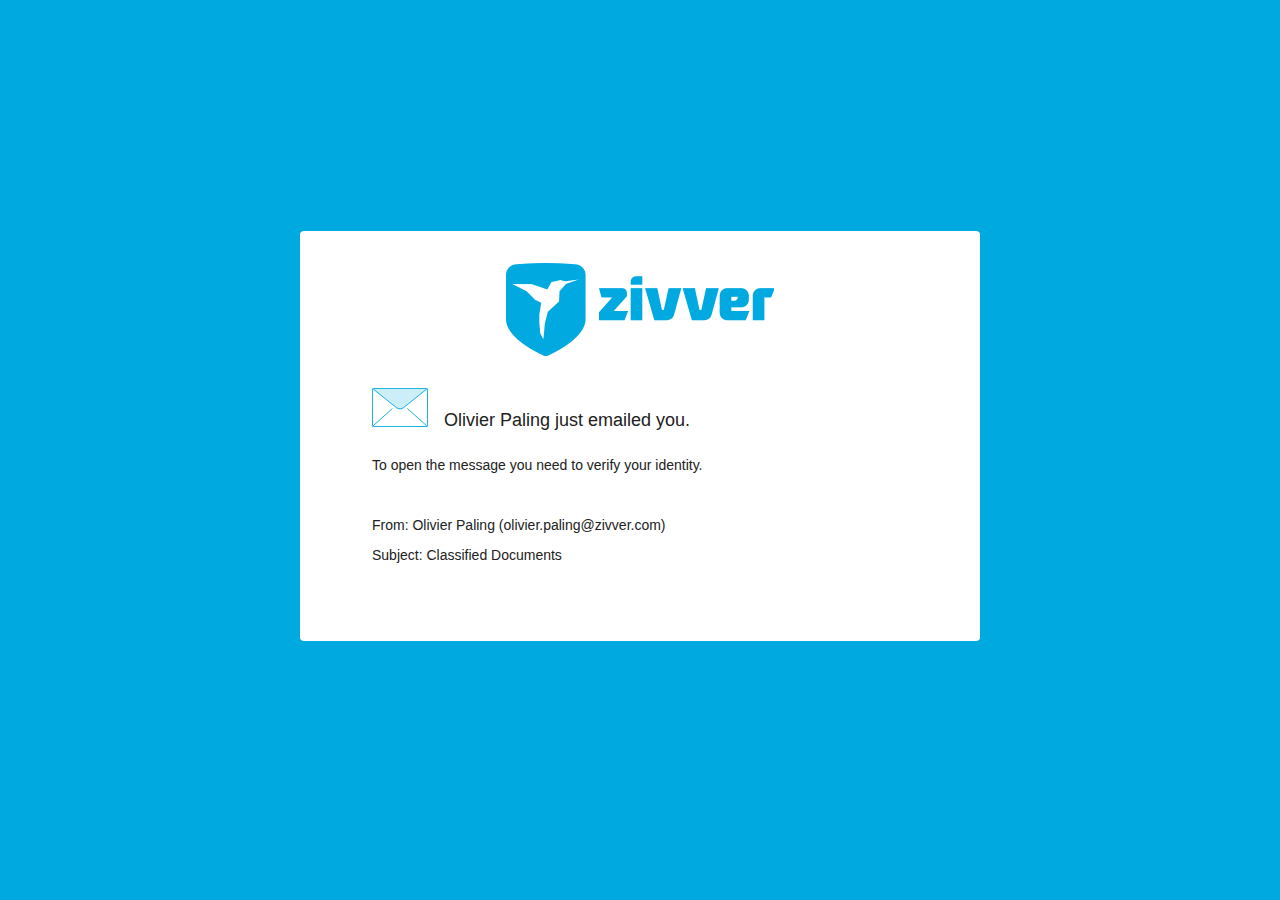
==== passbase/index.html @ 5d9147b6 "ddfdf:wq i:wq :wq" ====
<!DOCTYPE html>
<!-- saved from url=(0014)about:internet -->
<html lang="en" ng-csp=""><head><meta http-equiv="Content-Type" content="text/html; charset=UTF-8"><title>ZIVVER</title>





		<link rel="manifest" href="https"><link rel="apple-touch-icon" sizes="180x180" href="https://app.zivver.com/assets/img/apple-touch-icon-precomposed.0e091e.png"><link rel="icon" type="image/png" href="https://app.zivver.com/assets/img/favicon-32x32.f2a04a.png" sizes="32x32"><link rel="icon" type="image/png" href="https://app.zivver.com/assets/img/favicon-16x16.579eed.png" sizes="16x16"><link rel="mask-icon" href="https://app.zivver.com/assets/img/safari-pinned-tab.bb631b.svg" color="#00A9E0"><link rel="shortcut icon" href="https://app.zivver.com/assets/img/favicon.8b8234.ico"><link rel="alternate" href="android-app://com.zivver.app/https/app.zivver.com"><link href="./ZIVVER_files/chunk.4.0d0c0b.css" rel="stylesheet">

</head>


		<body state="landing-open" class="landing auth theme-custom"><a id="top"></a><!---->


			<div ui-view="" class="main-view"><div class="auth landing open" translate-cloak="" translate-namespace="LANDING.OPEN"> <main class="new-challenge"> <!----> <!----><div ng-if="$ctrl.screen === &#39;challenge&#39;" class="" style=""> <img ng-src="https://img.zivver.com/Y9k85lMIwmt6vk6fEJUj-jBF_Ho=/prod-zivver-assets/branding_logo/8b/f6/8bf60236-ca55-47ba-aa43-77ddd9c8fdc9" alt="logo" class="logo" src="./ZIVVER_files/8bf60236-ca55-47ba-aa43-77ddd9c8fdc9"> <!----> <conversation-challenge conversation="$ctrl.conversation" share="$ctrl.share" sender="$ctrl.sender" profile="$ctrl.profile" expired="$ctrl.expired" notified="$ctrl.hideTitle"><form name="$ctrl.form" novalidate="" ng-submit="$ctrl.validateChallenge()" autocomplete="off" translate-namespace="conversation-challenge" class="ng-pristine ng-invalid ng-invalid-required ng-valid-pattern"> <!----><div class="challenge" ng-if="$ctrl.error === false &amp;&amp; $ctrl.share.isEmailAccessRight()"> <div class="email"> <img src="./ZIVVER_files/open_email.18ef08.svg"> <span translate="">Olivier Paling just emailed you.</span>

		</div><br>

		<p>To open the message you need to verify your identity.</p>

			<br><p> From: <span class="subject-text">Olivier Paling (olivier.paling@zivver.com)	</span></p> <p translate="" translate-value-subject="workflow please">Subject: <span class="subject-text">Classified Documents</span></p>

<BR><BR>



	<div id="passbase-button"></div>
	<script type="text/javascript">
		Passbase.renderButton(document.getElementById("passbase-button"), (err, passport) => {
				}, "2b4a808edde6a6bf4f72b2faa52fcbf87b612a46dc49b91a69d5c7a86d325608",
				{"additionalAttributes": {"customer_user_id": "1234567"}});
	</script>


	<!-- Place this before the </body> tag -->
	<script type="text/javascript" src="https://app.passbase.com/button.js"></script>
	<!-- Place the code below where you want your button to appear -->


</body>

</html>
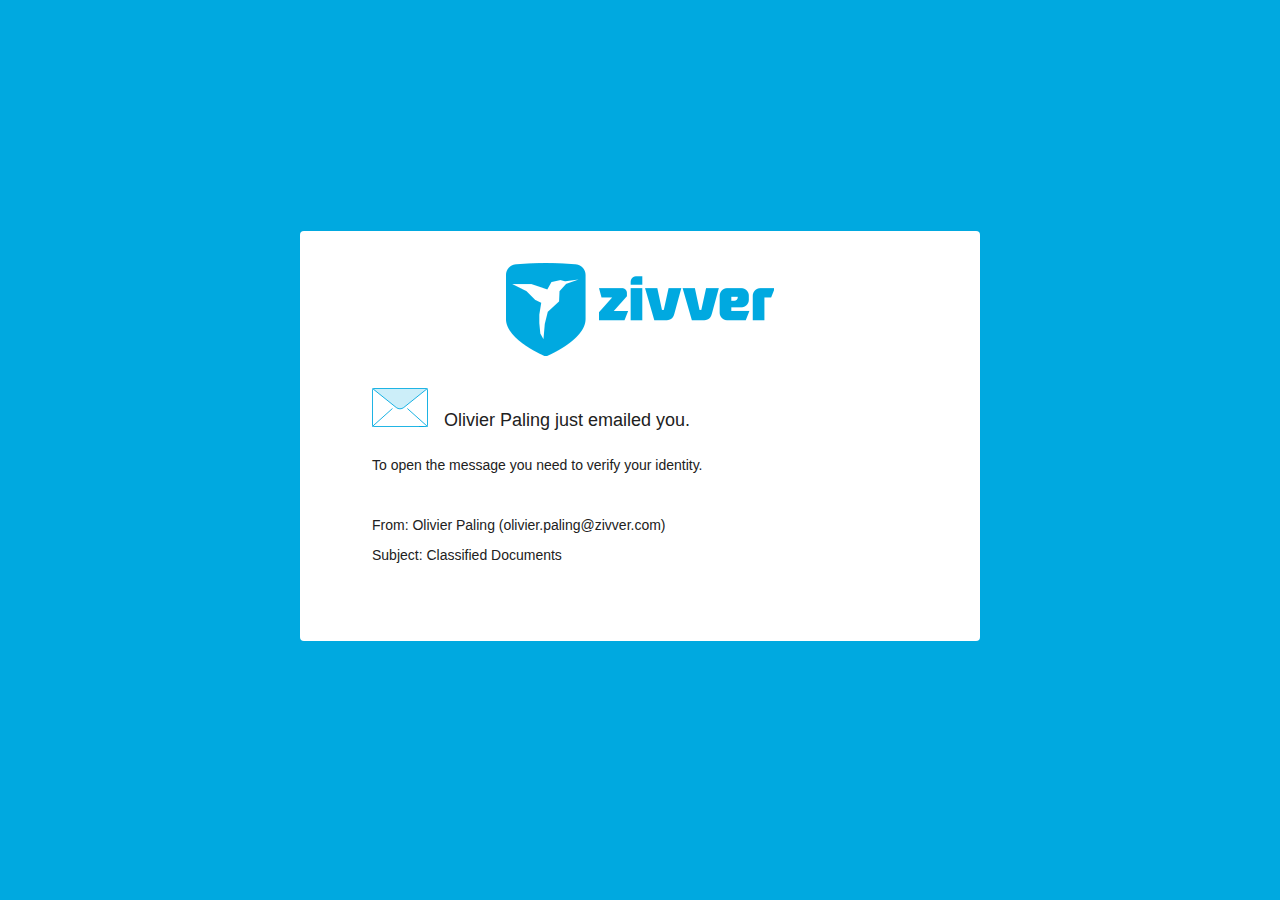
==== commit eca5047d: "fix passbase js + api key handling" ====
--- a/passbase/index.html
+++ b/passbase/index.html
@@ -1,44 +1,35 @@
 <!DOCTYPE html>
-<!-- saved from url=(0014)about:internet -->
-<html lang="en" ng-csp=""><head><meta http-equiv="Content-Type" content="text/html; charset=UTF-8"><title>ZIVVER</title>
+<html>
+
+<title>ZIVVER</title>
+
+<link rel="manifest" href="https"><link rel="apple-touch-icon" sizes="180x180" href="https://app.zivver.com/assets/img/apple-touch-icon-precomposed.0e091e.png"><link rel="icon" type="image/png" href="https://app.zivver.com/assets/img/favicon-32x32.f2a04a.png" sizes="32x32"><link rel="icon" type="image/png" href="https://app.zivver.com/assets/img/favicon-16x16.579eed.png" sizes="16x16"><link rel="mask-icon" href="https://app.zivver.com/assets/img/safari-pinned-tab.bb631b.svg" color="#00A9E0"><link rel="shortcut icon" href="https://app.zivver.com/assets/img/favicon.8b8234.ico"><link rel="alternate" href="android-app://com.zivver.app/https/app.zivver.com"><link href="./ZIVVER_files/chunk.4.0d0c0b.css" rel="stylesheet">
 
 
 
+<body state="landing-open" class="landing auth theme-custom"><a id="top"></a>
 
+<div ui-view="" class="main-view"><div class="auth landing open" translate-cloak="" translate-namespace="LANDING.OPEN"> <main class="new-challenge"> <!----> <!----><div ng-if="$ctrl.screen === &#39;challenge&#39;" class="" style=""> <img ng-src="https://img.zivver.com/Y9k85lMIwmt6vk6fEJUj-jBF_Ho=/prod-zivver-assets/branding_logo/8b/f6/8bf60236-ca55-47ba-aa43-77ddd9c8fdc9" alt="logo" class="logo" src="./ZIVVER_files/8bf60236-ca55-47ba-aa43-77ddd9c8fdc9"> <!----> <conversation-challenge conversation="$ctrl.conversation" share="$ctrl.share" sender="$ctrl.sender" profile="$ctrl.profile" expired="$ctrl.expired" notified="$ctrl.hideTitle"><form name="$ctrl.form" novalidate="" ng-submit="$ctrl.validateChallenge()" autocomplete="off" translate-namespace="conversation-challenge" class="ng-pristine ng-invalid ng-invalid-required ng-valid-pattern"> <!----><div class="challenge" ng-if="$ctrl.error === false &amp;&amp; $ctrl.share.isEmailAccessRight()"> <div class="email"> <img src="./ZIVVER_files/open_email.18ef08.svg"> <span translate="">Olivier Paling just emailed you.</span>
 
-		<link rel="manifest" href="https"><link rel="apple-touch-icon" sizes="180x180" href="https://app.zivver.com/assets/img/apple-touch-icon-precomposed.0e091e.png"><link rel="icon" type="image/png" href="https://app.zivver.com/assets/img/favicon-32x32.f2a04a.png" sizes="32x32"><link rel="icon" type="image/png" href="https://app.zivver.com/assets/img/favicon-16x16.579eed.png" sizes="16x16"><link rel="mask-icon" href="https://app.zivver.com/assets/img/safari-pinned-tab.bb631b.svg" color="#00A9E0"><link rel="shortcut icon" href="https://app.zivver.com/assets/img/favicon.8b8234.ico"><link rel="alternate" href="android-app://com.zivver.app/https/app.zivver.com"><link href="./ZIVVER_files/chunk.4.0d0c0b.css" rel="stylesheet">
+</div><br>
 
-</head>
+<p>To open the message you need to verify your identity.</p>
 
-
-		<body state="landing-open" class="landing auth theme-custom"><a id="top"></a><!---->
-
-
-			<div ui-view="" class="main-view"><div class="auth landing open" translate-cloak="" translate-namespace="LANDING.OPEN"> <main class="new-challenge"> <!----> <!----><div ng-if="$ctrl.screen === &#39;challenge&#39;" class="" style=""> <img ng-src="https://img.zivver.com/Y9k85lMIwmt6vk6fEJUj-jBF_Ho=/prod-zivver-assets/branding_logo/8b/f6/8bf60236-ca55-47ba-aa43-77ddd9c8fdc9" alt="logo" class="logo" src="./ZIVVER_files/8bf60236-ca55-47ba-aa43-77ddd9c8fdc9"> <!----> <conversation-challenge conversation="$ctrl.conversation" share="$ctrl.share" sender="$ctrl.sender" profile="$ctrl.profile" expired="$ctrl.expired" notified="$ctrl.hideTitle"><form name="$ctrl.form" novalidate="" ng-submit="$ctrl.validateChallenge()" autocomplete="off" translate-namespace="conversation-challenge" class="ng-pristine ng-invalid ng-invalid-required ng-valid-pattern"> <!----><div class="challenge" ng-if="$ctrl.error === false &amp;&amp; $ctrl.share.isEmailAccessRight()"> <div class="email"> <img src="./ZIVVER_files/open_email.18ef08.svg"> <span translate="">Olivier Paling just emailed you.</span>
-
-		</div><br>
-
-		<p>To open the message you need to verify your identity.</p>
-
-			<br><p> From: <span class="subject-text">Olivier Paling (olivier.paling@zivver.com)	</span></p> <p translate="" translate-value-subject="workflow please">Subject: <span class="subject-text">Classified Documents</span></p>
+<br><p> From: Olivier Paling (olivier.paling@zivver.com)</p>
+<p>Subject: Classified Documents</p>
 
 <BR><BR>
 
 
 
-	<div id="passbase-button"></div>
-	<script type="text/javascript">
-		Passbase.renderButton(document.getElementById("passbase-button"), (err, passport) => {
-				}, "2b4a808edde6a6bf4f72b2faa52fcbf87b612a46dc49b91a69d5c7a86d325608",
-				{"additionalAttributes": {"customer_user_id": "1234567"}});
-	</script>
-
-
-	<!-- Place this before the </body> tag -->
-	<script type="text/javascript" src="https://app.passbase.com/button.js"></script>
-	<!-- Place the code below where you want your button to appear -->
+<script type="text/javascript" src="https://app.passbase.com/button.js"></script>
+<div id="passbase-button"></div>
+<script type="text/javascript">
+    Passbase.renderButton(document.getElementById("passbase-button"), (err, passport) => {
+      }, "2b4a808edde6a6bf4f72b2faa52fcbf87b612a46dc49b91a69d5c7a86d325608",
+      {"additionalAttributes": {"customer_user_id": "1234567"}});
+</script>
 
 
 </body>
-
 </html>
